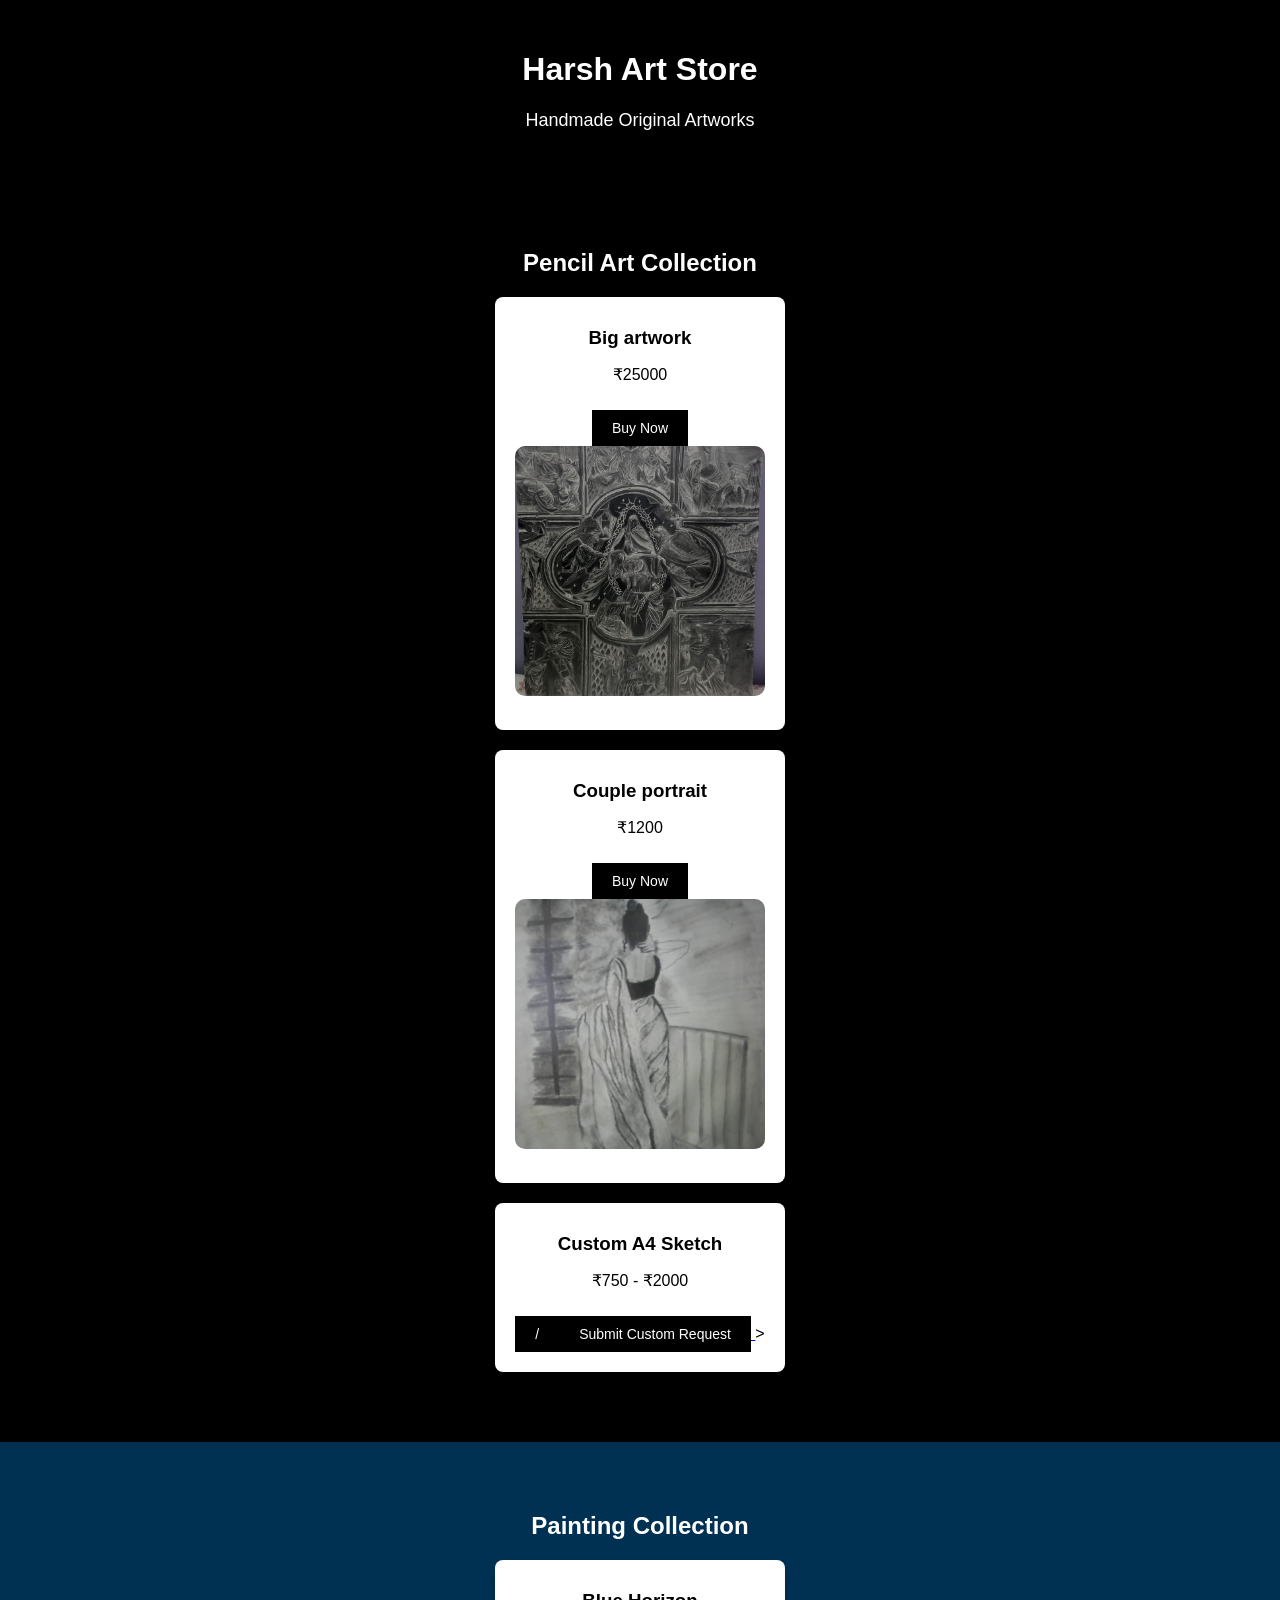
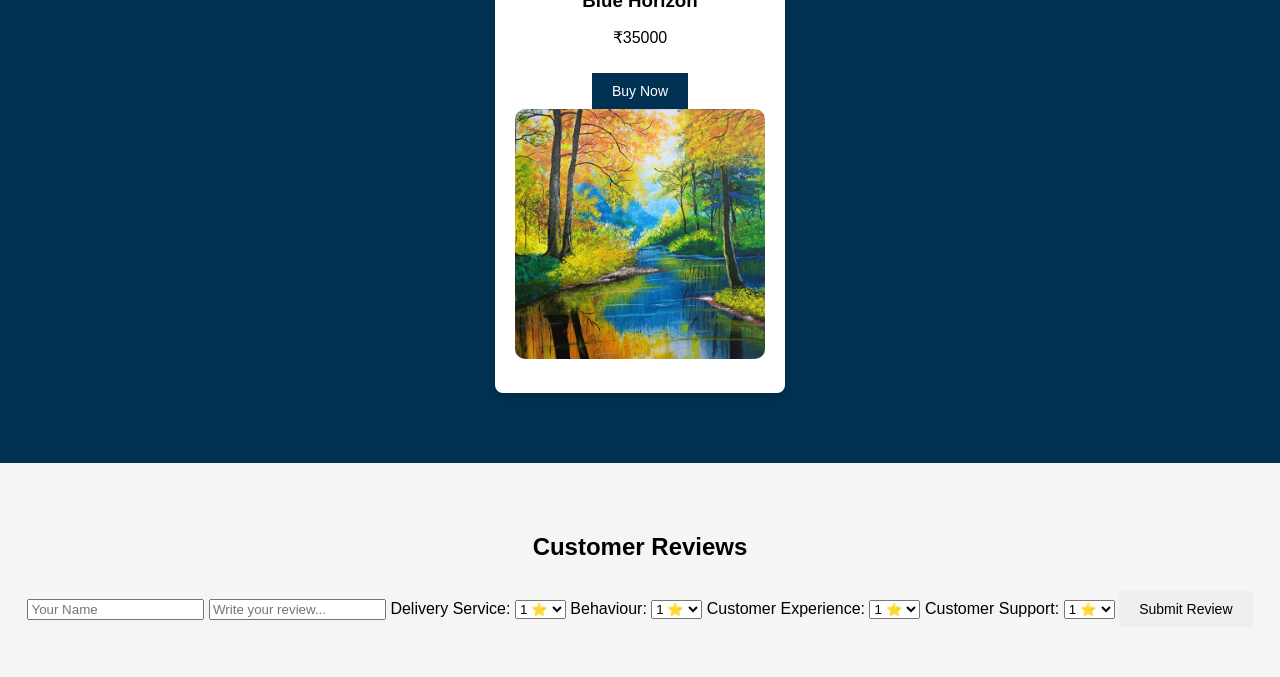
==== index.html @ 4af7d99a "Add files via upload" ====
<!DOCTYPE html>
<html>
<head>
    <title>Harsh Art Store</title>
    <meta name="viewport" content="width=device-width, initial-scale=1.0">
    <link rel="stylesheet" href="style.css">
    <script src="https://checkout.razorpay.com/v1/checkout.js"></script>
    <script src="script.js"></script>

    <!-- Address Form -->
<div id="addressForm" style="display:none;">
    <h2>Enter Your Address</h2>
    <input type="text" placeholder="Full Name" required>
    <input type="text" placeholder="Address" required>
    <input type="text" placeholder="City" required>
    <input type="text" placeholder="Pincode" required>
    <button>Proceed to Payment</button>
    <button onclick="closeForm()">Cancel</button>
</div>

</body>
</html>

</head>
<body>

<header>
    <h1>Harsh Art Store</h1>
    <p>Handmade Original Artworks</p>
</header>

<!-- Pencil Art Section -->

  <section class="pencil-section">
    <h2>Pencil Art Collection</h2>

    <div class="card">
        <h3>Big artwork</h3>
        <p>₹25000</p>
        <a href="https://rzp.io/rzp/C3A5A1hS" target="_blank">
    <button>Buy Now</button>
</a>
<img src="card1.jpg" alt="card">
    </div>

    <div class="card">
        <h3>Couple portrait</h3>
        <p>₹1200</p>
             <a href="https://rzp.io/rzp/S8KSquA" target="_blank">
    <button>Buy Now</button>
</a>
        <img src="card2.jpg" alt="card">
    </div>

    <div class="card">
        <h3>Custom A4 Sketch</h3>
        <p>₹750 - ₹2000</p>
        <button onclick="openForm(750)">/<a href="https://docs.google.com/forms/d/e/1FAIpQLSfMq9LK7_BzJwMTosSlowYgc3Hez8zUVLzx01kYt9OwrbuksA/viewform?usp=dialog" target="_blank">
    <button>Submit Custom Request</button>
</a>
>
    </div>

</section>


<!-- Painting Section -->
<section class="painting-section">
    <h2>Painting Collection</h2>

    <div class="card">
        <h3>Blue Horizon</h3>
        <p>₹35000</p>
              <a href="https://rzp.io/rzp/za3VyLQ" target="_blank">
    <button>Buy Now</button>
</a>
        <img src="card3.jpg" alt="card">
    </div>
</section>

<!-- Shipping Form Popup -->
<div id="form-popup" class="popup">
    <div class="popup-content">
        <h3>Enter Shipping Details</h3>
        <input type="text" id="name" placeholder="Full Name">
        <input type="text" id="address" placeholder="Address">
        <input type="text" id="phone" placeholder="Phone Number">
        <button onclick="payNow()">Proceed to Payment</button>
        <button onclick="closeForm()">Cancel</button>
    </div>
</div>

<!-- Review Section -->
<section class="review-section">
    <h2>Customer Reviews</h2>

<input type="text" id="review-name" placeholder="Your Name">
<input type="text" id="review-input" placeholder="Write your review...">

<label>Delivery Service:</label>
<select id="delivery-rating">
    <option value="1">1 ⭐</option>
    <option value="2">2 ⭐</option>
    <option value="3">3 ⭐</option>
    <option value="4">4 ⭐</option>
    <option value="5">5 ⭐</option>
</select>

<label>Behaviour:</label>
<select id="behaviour-rating">
    <option value="1">1 ⭐</option>
    <option value="2">2 ⭐</option>
    <option value="3">3 ⭐</option>
    <option value="4">4 ⭐</option>
    <option value="5">5 ⭐</option>
</select>

<label>Customer Experience:</label>
<select id="experience-rating">
    <option value="1">1 ⭐</option>
    <option value="2">2 ⭐</option>
    <option value="3">3 ⭐</option>
    <option value="4">4 ⭐</option>
    <option value="5">5 ⭐</option>
</select>

<label>Customer Support:</label>
<select id="support-rating">
    <option value="1">1 ⭐</option>
    <option value="2">2 ⭐</option>
    <option value="3">3 ⭐</option>
    <option value="4">4 ⭐</option>
    <option value="5">5 ⭐</option>
</select>

<button onclick="addReview()">Submit Review</button>
<div id="reviewList"></div>
</section>

</body>
</html>
---- style.css ----
body {
    margin: 0;
    font-family: Arial, sans-serif;
    text-align: center;
}

/* Header */
header {
    background: black;
    color: white;
    padding: 30px 20px;
}

header p {
    margin-top: 5px;
    font-size: 18px;
}

/* Pencil Section - Black & White */
.pencil-section {
    background: #000;
    color: #fff;
    padding: 50px 20px;
}

/* Painting Section - Prussian Blue */
.painting-section {
    background: #003153;
    color: white;
    padding: 50px 20px;
}

/* Cards */
.card {
    background: white;
    color: black;
    padding: 20px;
    margin: 20px auto;
    width: 250px;
    border-radius: 8px;
    box-shadow: 0px 4px 10px rgba(0,0,0,0.2);
}

.card h3 {
    margin: 10px 0;
}

button {
    padding: 10px 20px;
    border: none;
    cursor: pointer;
    margin-top: 10px;
    font-size: 14px;
}

.pencil-section button {
    background: black;
    color: white;
}

.painting-section button {
    background: #003153;
    color: white;
}

button:hover {
    opacity: 0.8;
}

/* Popup Form */
.popup {
    display: none;
    position: fixed;
    top: 0;
    left: 0;
    width: 100%;
    height: 100%;
    background: rgba(0,0,0,0.6);
}

.popup-content {
    background: white;
    padding: 20px;
    width: 300px;
    margin: 100px auto;
    border-radius: 8px;
}

.popup-content input {
    width: 90%;
    padding: 8px;
    margin: 8px 0;
}

/* Review Section */
.review-section {
    padding: 50px 20px;
    background: #f5f5f5;
}

#reviews {
    margin-top: 20px;
}

.review {
    background: white;
    padding: 10px;
    margin: 10px auto;
    width: 300px;
    border-radius: 5px;
}
.card img {
    width: 100%;
    height: 250px;
    object-fit: cover;
    border-radius: 10px;
    margin-bottom: 10px;
}
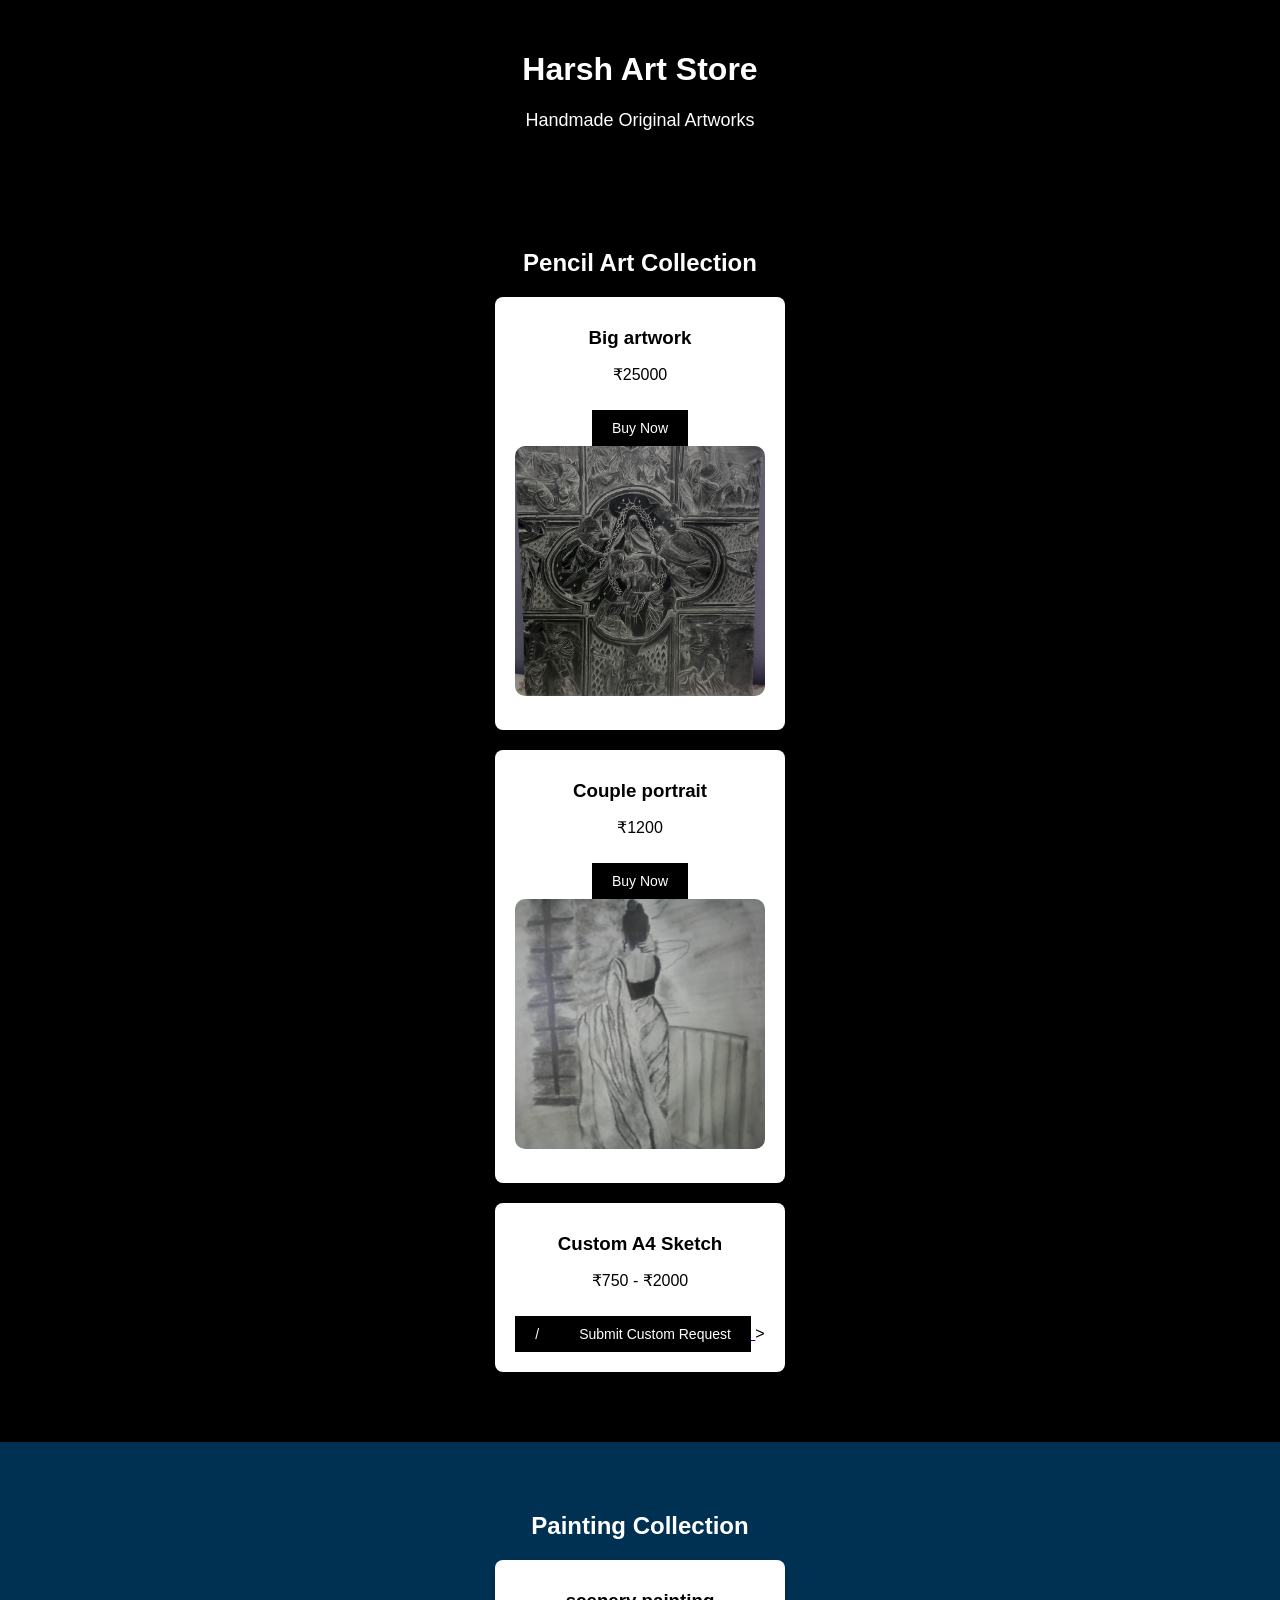
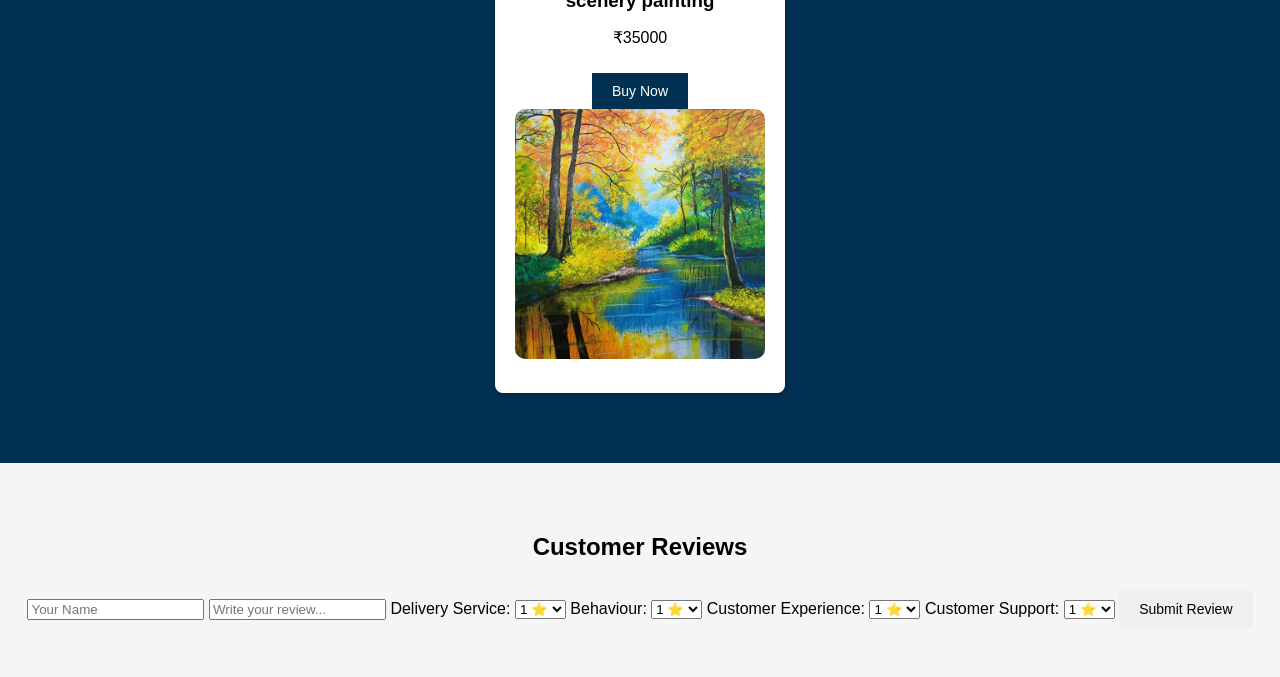
==== commit d0432b1d: "Add files via upload" ====
--- a/index.html
+++ b/index.html
@@ -37,18 +37,20 @@
     <div class="card">
         <h3>Big artwork</h3>
         <p>₹25000</p>
-        <a href="https://rzp.io/rzp/C3A5A1hS" target="_blank">
-    <button>Buy Now</button>
-</a>
+  <button onclick="openShippingForm('https://rzp.io/rzp/C3A5A1hS')">
+    Buy Now
+</button>
+
 <img src="card1.jpg" alt="card">
     </div>
 
     <div class="card">
         <h3>Couple portrait</h3>
         <p>₹1200</p>
-             <a href="https://rzp.io/rzp/S8KSquA" target="_blank">
-    <button>Buy Now</button>
-</a>
+<button onclick="openShippingForm('https://rzp.io/rzp/S8KSquA')">
+    Buy Now
+</button>
+
         <img src="card2.jpg" alt="card">
     </div>
 
@@ -69,11 +71,12 @@
     <h2>Painting Collection</h2>
 
     <div class="card">
-        <h3>Blue Horizon</h3>
+        <h3>scenery painting</h3>
         <p>₹35000</p>
-              <a href="https://rzp.io/rzp/za3VyLQ" target="_blank">
-    <button>Buy Now</button>
-</a>
+ <button onclick="openShippingForm('https://rzp.io/rzp/za3VyLQ')">
+    Buy Now
+</button>
+
         <img src="card3.jpg" alt="card">
     </div>
 </section>
@@ -136,6 +139,22 @@
 <button onclick="addReview()">Submit Review</button>
 <div id="reviewList"></div>
 </section>
+<div id="shippingForm" style="display:none;" class="form-box">
+
+    <h2>Shipping Details</h2>
+
+    <input type="text" id="custName" placeholder="Full Name" required>
+    <input type="text" id="custAddress" placeholder="Address" required>
+    <input type="text" id="custCity" placeholder="City" required>
+    <input type="text" id="custPincode" placeholder="Pincode" required>
+    <input type="text" id="custPhone" placeholder="Phone Number" required>
+
+    <br><br>
+
+    <button onclick="proceedToPayment()">Proceed to Payment</button>
+    <button onclick="closeShippingForm()">Cancel</button>
+
+</div>
 
 </body>
 </html>
--- a/style.css
+++ b/style.css
@@ -116,3 +116,23 @@
     border-radius: 10px;
     margin-bottom: 10px;
 }
+.form-box {
+    position: fixed;
+    top: 50%;
+    left: 50%;
+    transform: translate(-50%, -50%);
+    background: #111;
+    padding: 25px;
+    border-radius: 15px;
+    color: white;
+    width: 300px;
+    z-index: 1000;
+}
+
+.form-box input {
+    width: 100%;
+    padding: 8px;
+    margin: 6px 0;
+    border-radius: 6px;
+    border: none;
+}
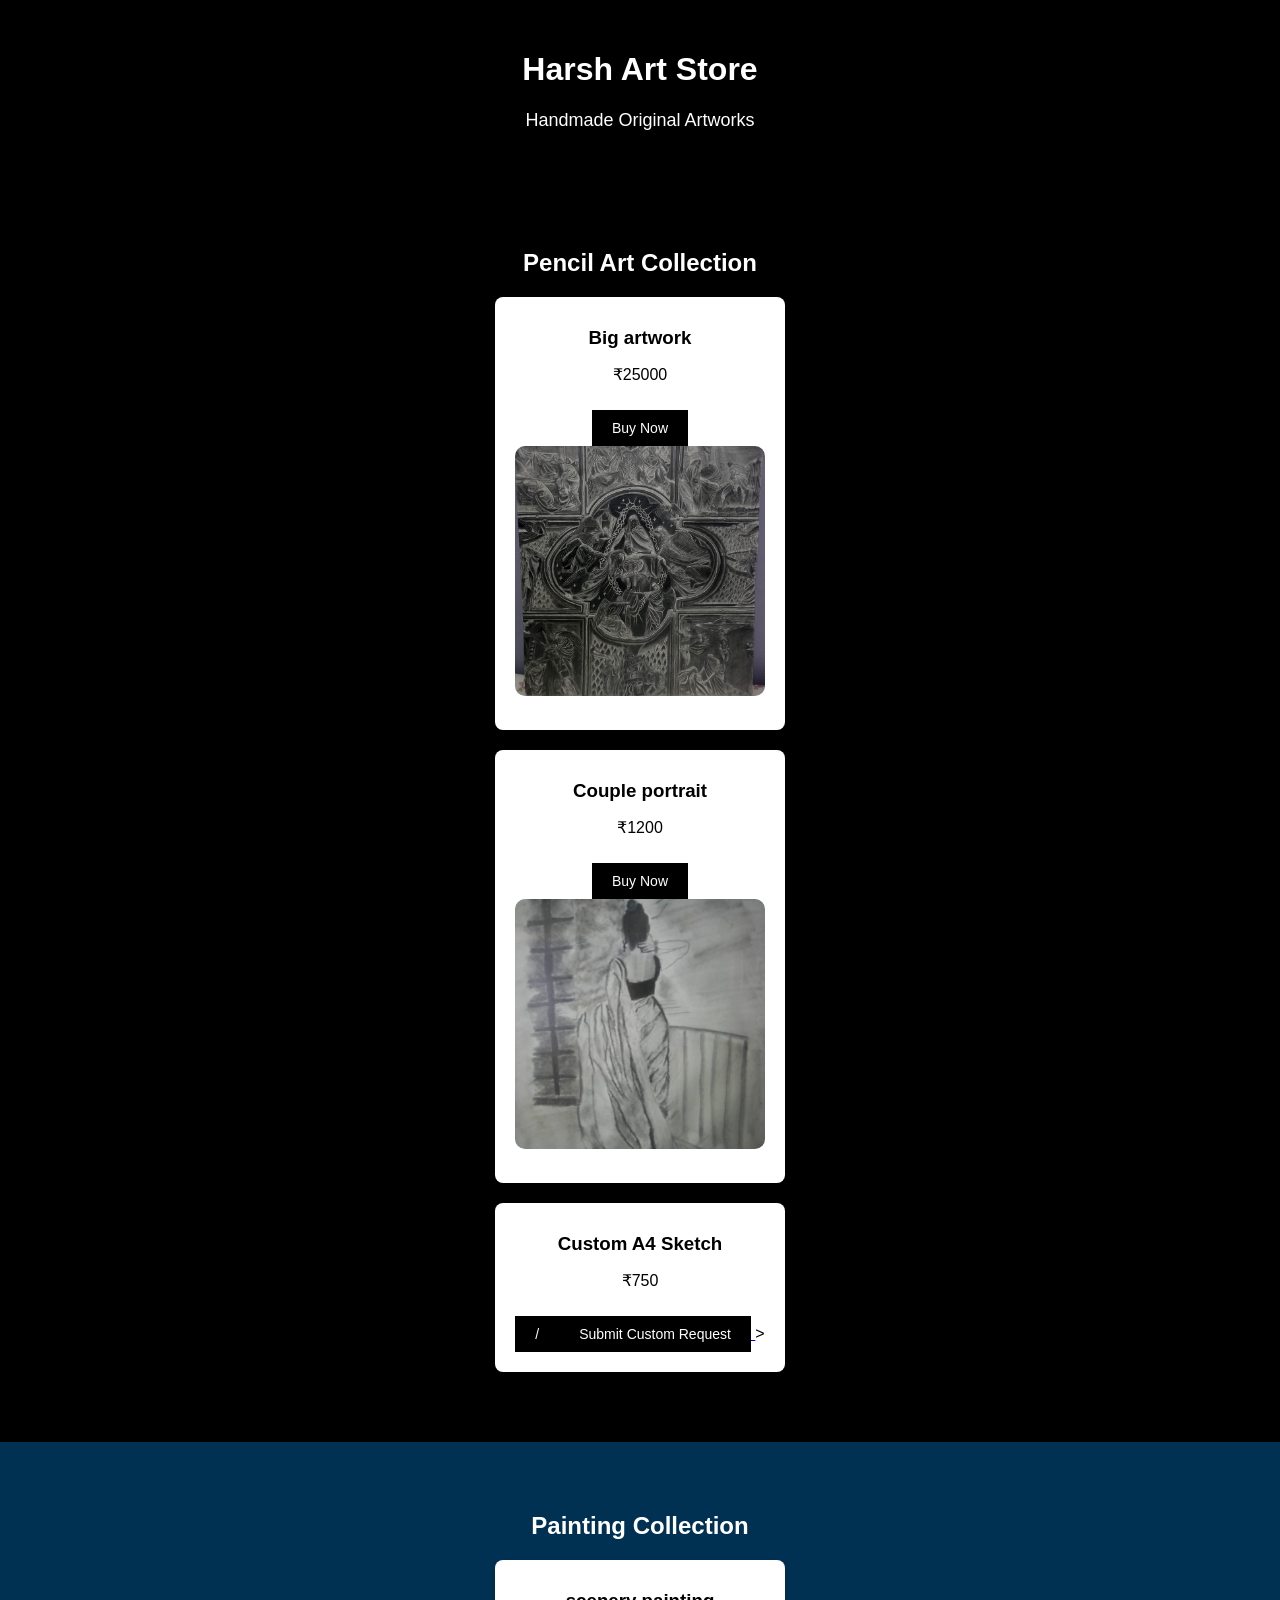
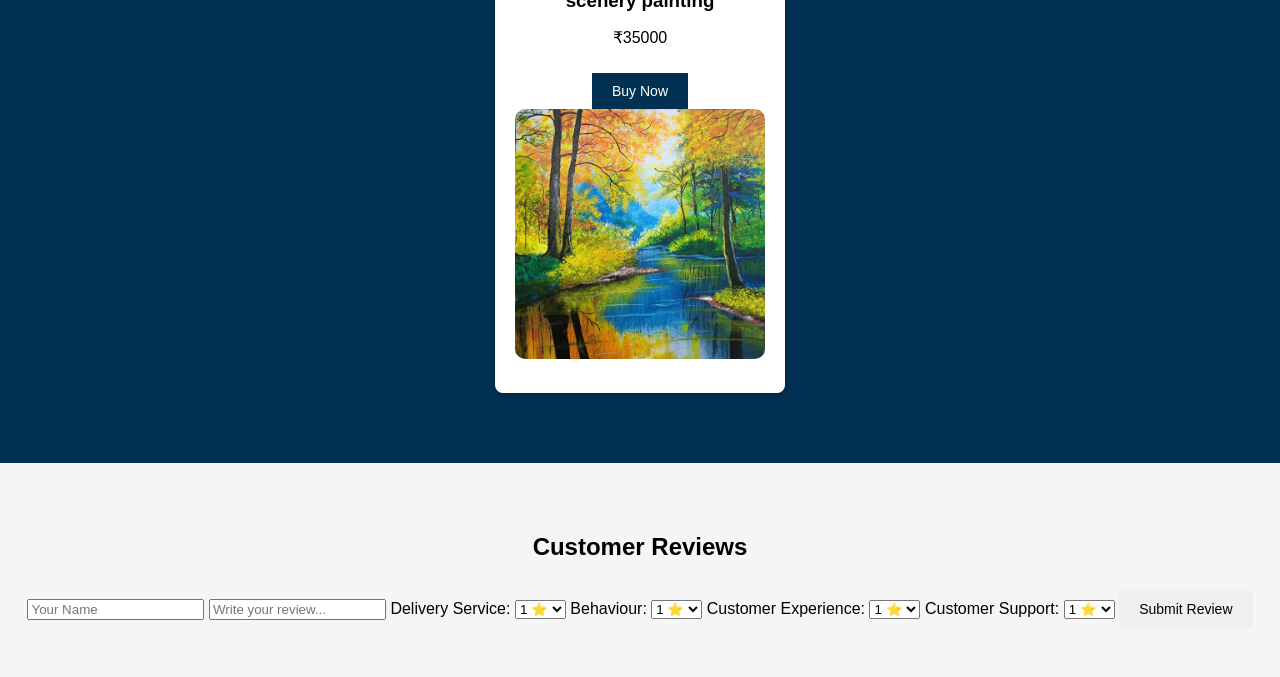
==== commit 614cc6a6: "Add files via upload" ====
--- a/index.html
+++ b/index.html
@@ -37,26 +37,24 @@
     <div class="card">
         <h3>Big artwork</h3>
         <p>₹25000</p>
-  <button onclick="openShippingForm('https://rzp.io/rzp/C3A5A1hS')">
-    Buy Now
-</button>
-
+ <a href="https://docs.google.com/forms/d/e/1FAIpQLScox8z5uYgypv_FAYaEI9I4jRvqWuYi_zEfEEd1xoHQeNO0hw/viewform?usp=sharing&ouid=108046597371980455647" target="_blank">
+    <button>Buy Now</button>
+</a>
 <img src="card1.jpg" alt="card">
     </div>
 
     <div class="card">
         <h3>Couple portrait</h3>
         <p>₹1200</p>
-<button onclick="openShippingForm('https://rzp.io/rzp/S8KSquA')">
-    Buy Now
-</button>
-
+ <a href="https://docs.google.com/forms/d/e/1FAIpQLScox8z5uYgypv_FAYaEI9I4jRvqWuYi_zEfEEd1xoHQeNO0hw/viewform?usp=sharing&ouid=108046597371980455647" target="_blank">
+    <button>Buy Now</button>
+</a>
         <img src="card2.jpg" alt="card">
     </div>
 
     <div class="card">
         <h3>Custom A4 Sketch</h3>
-        <p>₹750 - ₹2000</p>
+        <p>₹750</p>
         <button onclick="openForm(750)">/<a href="https://docs.google.com/forms/d/e/1FAIpQLSfMq9LK7_BzJwMTosSlowYgc3Hez8zUVLzx01kYt9OwrbuksA/viewform?usp=dialog" target="_blank">
     <button>Submit Custom Request</button>
 </a>
@@ -73,9 +71,9 @@
     <div class="card">
         <h3>scenery painting</h3>
         <p>₹35000</p>
- <button onclick="openShippingForm('https://rzp.io/rzp/za3VyLQ')">
-    Buy Now
-</button>
+  <a href="https://docs.google.com/forms/d/e/1FAIpQLScox8z5uYgypv_FAYaEI9I4jRvqWuYi_zEfEEd1xoHQeNO0hw/viewform?usp=sharing&ouid=108046597371980455647" target="_blank">
+    <button>Buy Now</button>
+</a>
 
         <img src="card3.jpg" alt="card">
     </div>
@@ -151,7 +149,7 @@
 
     <br><br>
 
-    <button onclick="proceedToPayment()">Proceed to Payment</button>
+    <button onclick="submitShippingAndPay()">Proceed to Payment</button>
     <button onclick="closeShippingForm()">Cancel</button>
 
 </div>
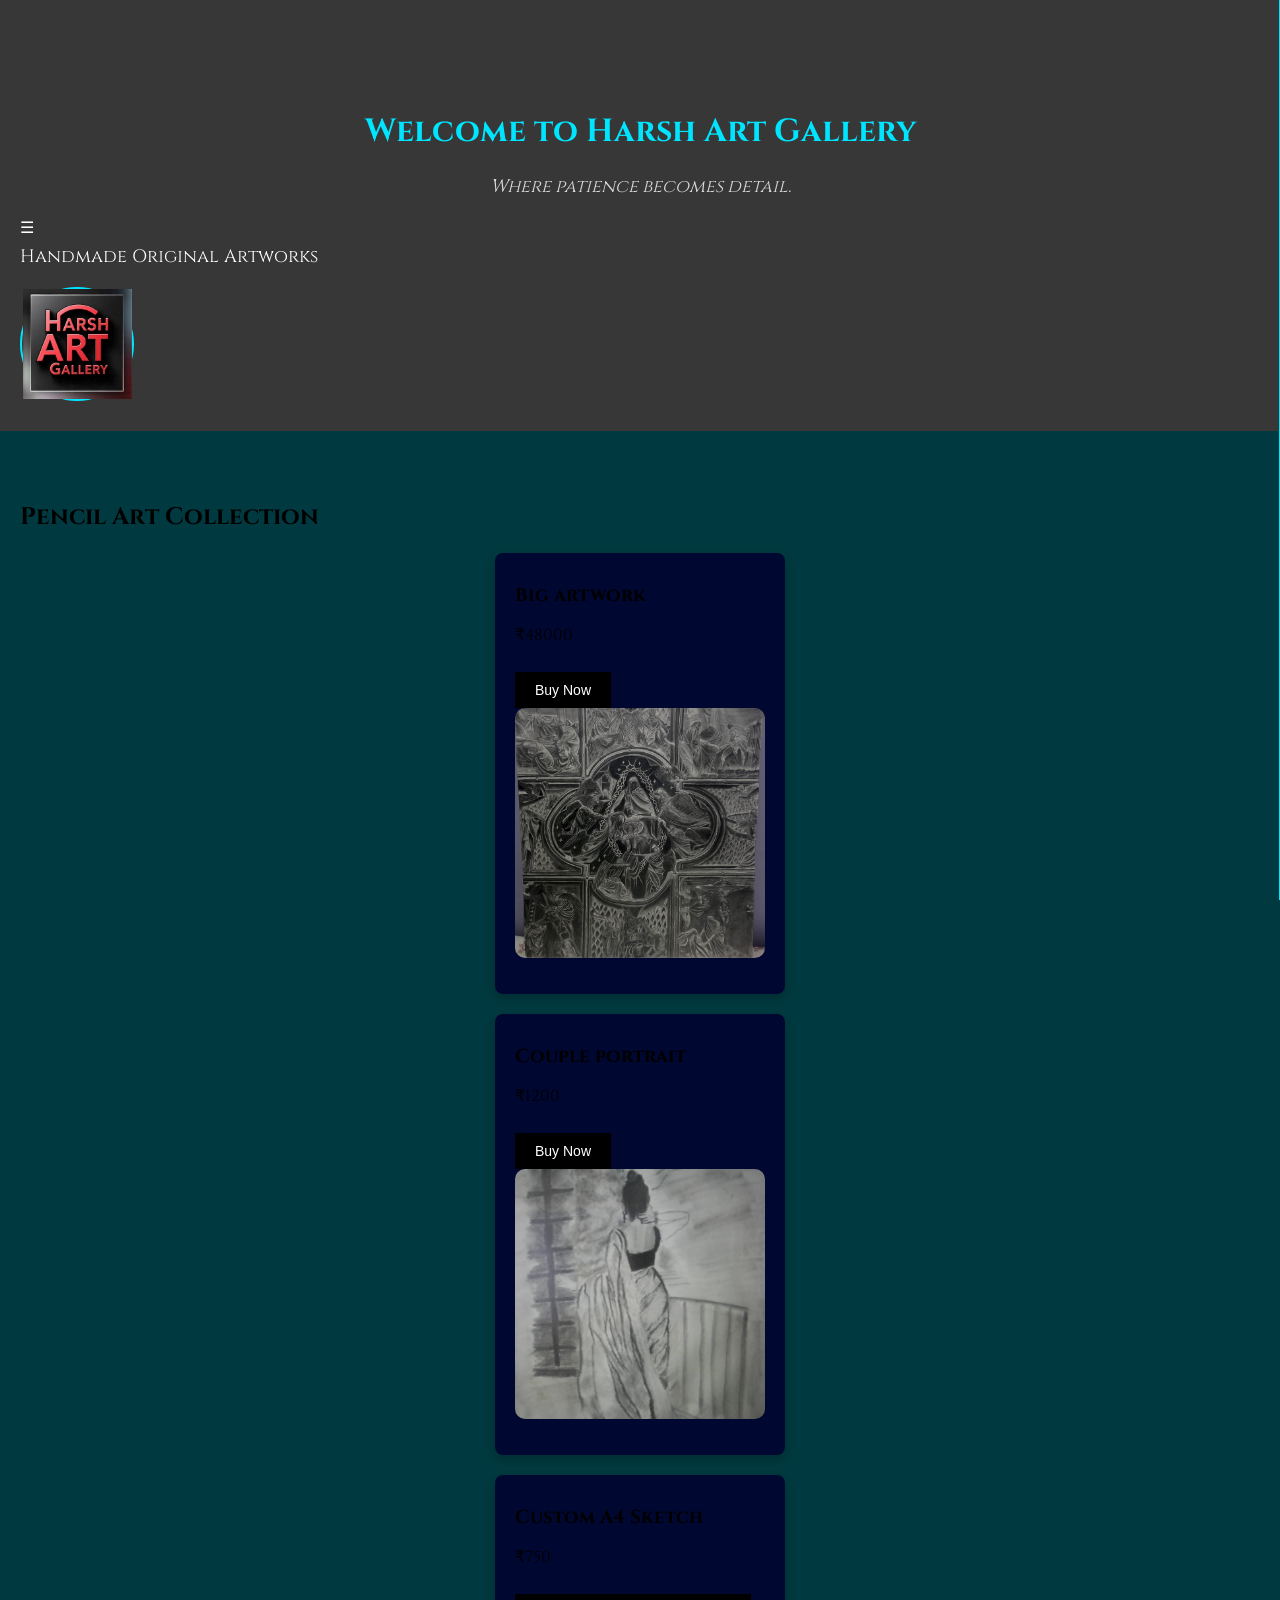
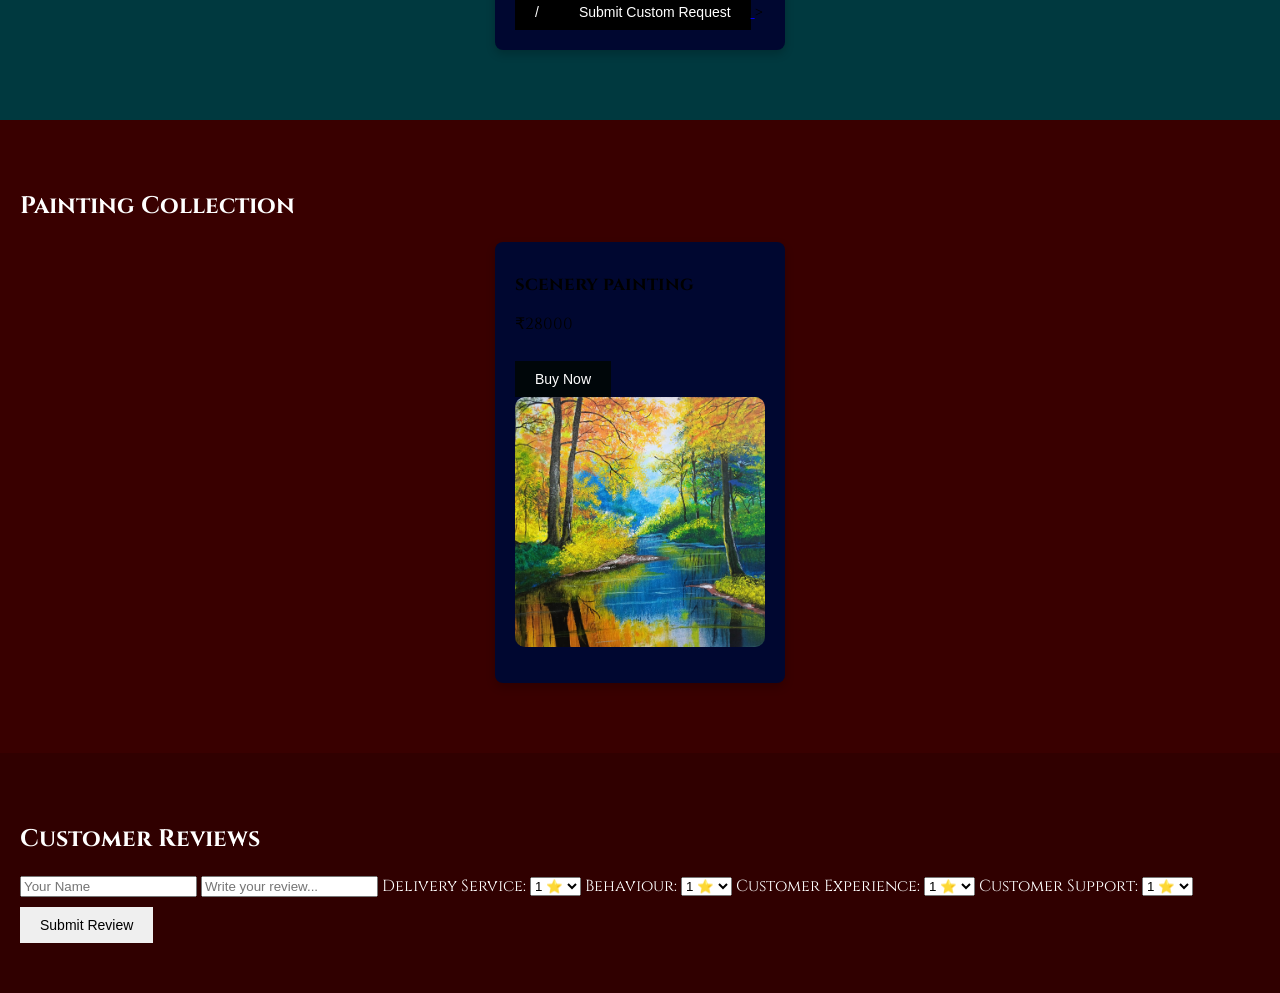
==== commit 4235377a: "Add files via upload" ====
--- a/index.html
+++ b/index.html
@@ -1,11 +1,13 @@
 <!DOCTYPE html>
 <html>
 <head>
-    <title>Harsh Art Store</title>
+    <title>Harsh Art Gallery</title>
     <meta name="viewport" content="width=device-width, initial-scale=1.0">
     <link rel="stylesheet" href="style.css">
     <script src="https://checkout.razorpay.com/v1/checkout.js"></script>
     <script src="script.js"></script>
+    <link href="https://fonts.googleapis.com/css2?family=Cinzel:wght@400;600&display=swap" rel="stylesheet">
+
 
     <!-- Address Form -->
 <div id="addressForm" style="display:none;">
@@ -20,13 +22,31 @@
 
 </body>
 </html>
+<img src="floral.png" class="floral">
 
 </head>
 <body>
 
 <header>
-    <h1>Harsh Art Store</h1>
+    <h1>Welcome to Harsh Art Gallery</h1>
+<p class="tagline">Where patience becomes detail.</p>
+
+    <div class="menu" onclick="toggleMenu()">☰</div>
+
+<div id="sidebar" class="sidebar">
+   <a href="index.html">Home</a>
+   <a href="pencil.html">Pencil Art</a>
+   <a href="canvas.html">Canvas Painting</a>
+   <a href="paper.html">Paper Painting</a>
+   <a href="custom.html">Request Custom</a>
+</div>
     <p>Handmade Original Artworks</p>
+    <div class="logo-circle">
+   <img src="logo.jpg" alt="Logo">
+  
+</div>
+</div>
+
 </header>
 
 <!-- Pencil Art Section -->
@@ -36,7 +56,7 @@
 
     <div class="card">
         <h3>Big artwork</h3>
-        <p>₹25000</p>
+        <p>₹48000</p>
  <a href="https://docs.google.com/forms/d/e/1FAIpQLScox8z5uYgypv_FAYaEI9I4jRvqWuYi_zEfEEd1xoHQeNO0hw/viewform?usp=sharing&ouid=108046597371980455647" target="_blank">
     <button>Buy Now</button>
 </a>
@@ -70,8 +90,8 @@
 
     <div class="card">
         <h3>scenery painting</h3>
-        <p>₹35000</p>
-  <a href="https://docs.google.com/forms/d/e/1FAIpQLScox8z5uYgypv_FAYaEI9I4jRvqWuYi_zEfEEd1xoHQeNO0hw/viewform?usp=sharing&ouid=108046597371980455647" target="_blank">
+        <p>₹28000</p>
+  <a href="https://docs.google.com/forms/d/e/1FAIpQLSf57uXL9NznnMRHBB3M6rXL4WxbMxK_3jfCrBpHko4zx6lM0g/viewform?usp=sharing&ouid=108046597371980455647" target="_blank">
     <button>Buy Now</button>
 </a>
 
@@ -151,8 +171,21 @@
 
     <button onclick="submitShippingAndPay()">Proceed to Payment</button>
     <button onclick="closeShippingForm()">Cancel</button>
+    <script>
+function toggleMenu() {
+    let sidebar = document.getElementById("sidebar");
+    sidebar.style.right = sidebar.style.right === "0px" ? "-250px" : "0px";
+}
+</script>
+<footer>
+   <p>Email: <harshdeep class="pencil artist"></harshdeep>@email.com</p>
+   <p>Phone: +91-9953052950/p>
+   <button class="review-btn">Give Review</button>
+</footer>
+
 
 </div>
 
+
 </body>
 </html>
--- a/style.css
+++ b/style.css
@@ -1,12 +1,22 @@
 body {
     margin: 0;
     font-family: Arial, sans-serif;
-    text-align: center;
+    text-align: towards left;
+    .floral {
+    position: fixed;
+    bottom: 0;
+    left: 0;
+    width: 250px;
+    opacity: 0.08;   /* keep it very subtle */
+    pointer-events: none; /* prevents blocking clicks */
+    z-index: -1;     /* pushes it behind content */
+}
+
 }
 
 /* Header */
 header {
-    background: black;
+    background: rgb(55, 55, 55);
     color: white;
     padding: 30px 20px;
 }
@@ -18,21 +28,21 @@
 
 /* Pencil Section - Black & White */
 .pencil-section {
-    background: #000;
-    color: #fff;
+    background: #00393f;
+    color: #000000;
     padding: 50px 20px;
 }
 
 /* Painting Section - Prussian Blue */
 .painting-section {
-    background: #003153;
+    background: #390000;
     color: white;
     padding: 50px 20px;
 }
 
 /* Cards */
 .card {
-    background: white;
+    background: rgb(0, 7, 48);
     color: black;
     padding: 20px;
     margin: 20px auto;
@@ -59,7 +69,7 @@
 }
 
 .painting-section button {
-    background: #003153;
+    background: #000609;
     color: white;
 }
 
@@ -95,7 +105,7 @@
 /* Review Section */
 .review-section {
     padding: 50px 20px;
-    background: #f5f5f5;
+    background: #300000;
 }
 
 #reviews {
@@ -136,3 +146,70 @@
     border-radius: 6px;
     border: none;
 }
+body {
+    margin: 0;
+    background-color: #000;
+    color: #ffffff;
+    font-family: 'Cinzel', serif;
+}
+
+.logo-circle {
+    width: 110px;
+    height: 110px;
+    border: 2px solid #00e5ff;
+    border-radius: 50%;
+    display: flex;
+    align-items: towarsd right;
+    justify-content: center;
+}
+.sidebar {
+    position: fixed;
+    right: -250px;
+    top: 0;
+    width: 250px;
+    height: 100%;
+    background: #111;
+    transition: 0.4s;
+    border-left: 1px solid #00e5ff;
+}
+
+.sidebar a {
+    display: block;
+    padding: 15px 25px;
+    color: #00e5ff;
+    text-decoration: none;
+}
+
+.sidebar a:hover {
+    background: #00e5ff;
+    color: #000;
+}
+h1 {
+    color: #00e5ff;
+    text-align: center;
+    margin-top: 80px;
+}
+
+.tagline {
+    text-align: center;
+    font-style: italic;
+    opacity: 0.8;
+}
+footer {
+    border-top: 1px solid #00e5ff;
+    padding: 40px;
+    text-align: center;
+}
+
+.review-btn {
+    background: transparent;
+    border: 1px solid #00e5ff;
+    color: #00e5ff;
+    padding: 10px 20px;
+    cursor: pointer;
+}
+
+.review-btn:hover {
+    background: #00e5ff;
+    color: #000;
+}
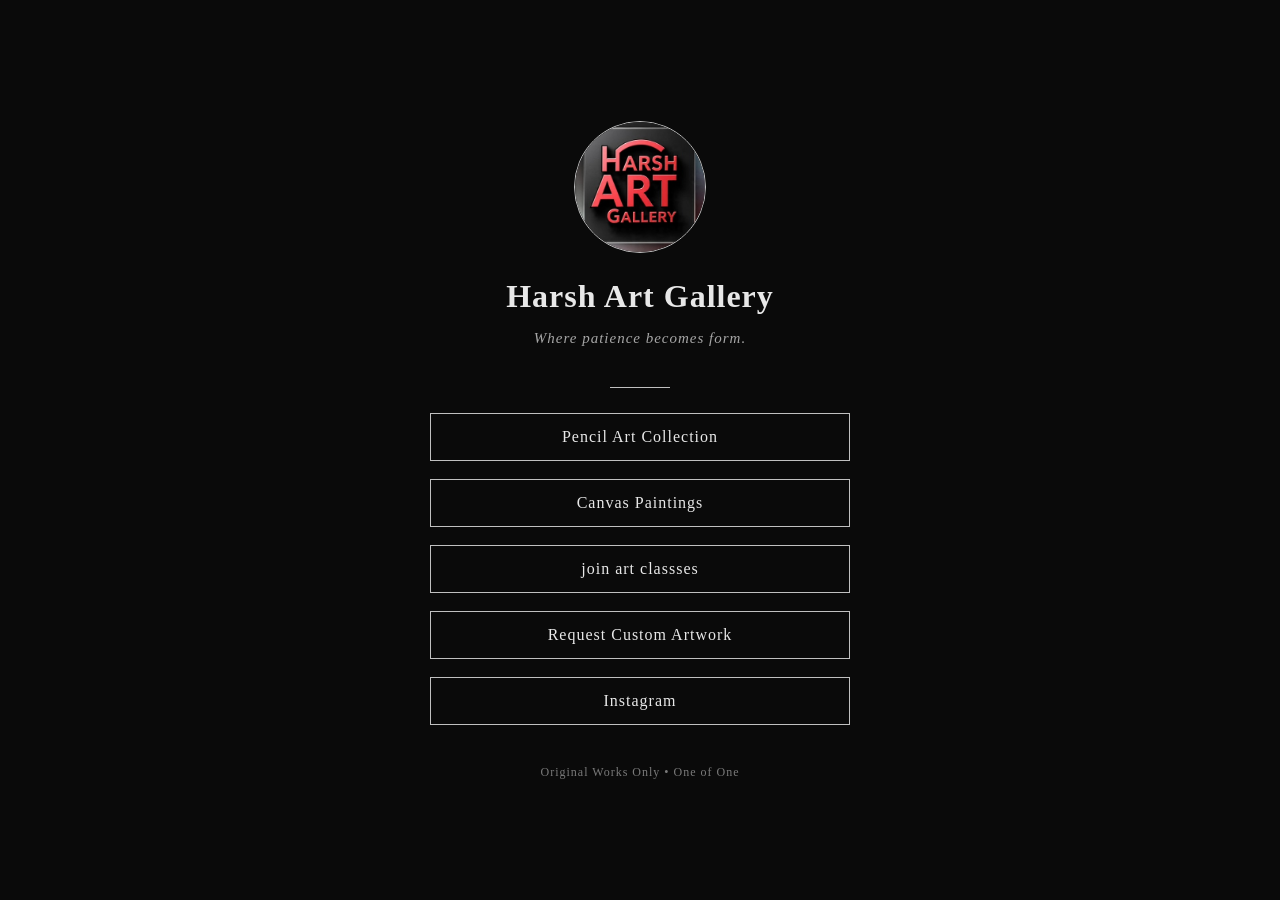
==== commit f668cc3b: "Add files via upload" ====
--- a/index.html
+++ b/index.html
@@ -1,191 +1,143 @@
 <!DOCTYPE html>
 <html>
 <head>
-    <title>Harsh Art Gallery</title>
-    <meta name="viewport" content="width=device-width, initial-scale=1.0">
-    <link rel="stylesheet" href="style.css">
-    <script src="https://checkout.razorpay.com/v1/checkout.js"></script>
-    <script src="script.js"></script>
-    <link href="https://fonts.googleapis.com/css2?family=Cinzel:wght@400;600&display=swap" rel="stylesheet">
+<meta charset="UTF-8">
+<meta name="viewport" content="width=device-width, initial-scale=1.0">
+<title>Harsh Art Gallery</title>
+
+<link href="https://fonts.googleapis.com/css2?family=Playfair+Display:wght@400;600&display=swap" rel="stylesheet">
 
 
-    <!-- Address Form -->
-<div id="addressForm" style="display:none;">
-    <h2>Enter Your Address</h2>
-    <input type="text" placeholder="Full Name" required>
-    <input type="text" placeholder="Address" required>
-    <input type="text" placeholder="City" required>
-    <input type="text" placeholder="Pincode" required>
-    <button>Proceed to Payment</button>
-    <button onclick="closeForm()">Cancel</button>
+
+<style>
+
+body {
+    margin: 0;
+    background-color: #0a0a0a;
+    font-family: 'Cormorant Garamond', serif;
+    color: #e8e8e8;
+    display: flex;
+    justify-content: center;
+    align-items: center;
+    min-height: 100vh;
+    text-align: center;
+    letter-spacing: 1px;
+}
+
+.container {
+    width: 90%;
+    max-width: 420px;
+}
+
+.logo {
+    width: 130px;
+    height: 130px;
+    border-radius: 50%;
+    border: 1px solid #c0c0c0;
+    margin: 0 auto 25px;
+    overflow: hidden;
+}
+
+.logo img {
+    width: 100%;
+    height: 100%;
+    object-fit: cover;
+}
+
+h1 {
+    font-size: 32px;
+    margin: 10px 0;
+    font-weight: 600;
+}
+
+.tagline {
+    font-size: 15px;
+    opacity: 0.7;
+    margin-bottom: 40px;
+    font-style: italic;
+}
+
+.divider {
+    width: 60px;
+    height: 1px;
+    background-color: #c0c0c0;
+    margin: 25px auto;
+}
+
+.link-btn {
+    display: block;
+    margin: 18px 0;
+    padding: 14px;
+    border: 1px solid #c0c0c0;
+    text-decoration: none;
+    color: #e8e8e8;
+    transition: 0.4s ease;
+}
+
+.link-btn:hover {
+    background-color: #c0c0c0;
+    color: #0a0a0a;
+    letter-spacing: 2px;
+}
+
+.footer-note {
+    margin-top: 40px;
+    font-size: 12px;
+    opacity: 0.5;
+}
+
+</style>
+</head>
+
+<body>
+
+<div class="container">
+
+<div class="logo">
+    <img src="logo.jpg" alt="Harsh Art Logo">
 </div>
+
+<h1>Harsh Art Gallery</h1>
+<p class="tagline">Where patience becomes form.</p>
+
+<div class="divider"></div>
+
+<a href="http://127.0.0.1:5500/pencil.html" class="link-btn">Pencil Art Collection</a>
+<a href="http://127.0.0.1:5500/canvas.html" class="link-btn">Canvas Paintings</a>
+<a href="https://docs.google.com/forms/d/e/1FAIpQLSd6IqSjWb8KroQSoZvECRK2UwisfipoLQyG-yZJDdLFKaeZ6w/viewform?usp=pp_url&entry.2017152660=in+evening+7+to+9+pm+(Indian+timeline,+can+also+vary+accordingly+to+the+difference+in+timelines+during+online+class)&entry.615282475=%E2%82%B9150+or+$1.65(usd)+students+can+convert+it+into+their+currency)" class="link-btn">join art classses</a>
+<a href="https://docs.google.com/forms/d/e/1FAIpQLSfMq9LK7_BzJwMTosSlowYgc3Hez8zUVLzx01kYt9OwrbuksA/viewform?usp=header" class="link-btn">Request Custom Artwork</a>
+<a href="https://www.instagram.com/harshdeep_pencil_artist?utm_source=ig_web_button_share_sheet&igsh=ZDNlZDc0MzIxNw==" class="link-btn">Instagram</a>
+
+
+<div class="footer-note">
+Original Works Only • One of One
+</div>
+
+</div>
+    </div>  <!-- your gallery closing div if any -->
+
+<script>
+document.addEventListener("DOMContentLoaded", function () {
+    document.body.classList.add("fade-in");
+});
+
+document.querySelectorAll("a").forEach(link => {
+    link.addEventListener("click", function (e) {
+        const target = this.getAttribute("href");
+
+        if (target && !target.startsWith("#") && !this.hasAttribute("target")) {
+            e.preventDefault();
+            document.body.style.opacity = "0";
+            setTimeout(() => {
+                window.location.href = target;
+            }, 400);
+        }
+    });
+});
+</script>
 
 </body>
 </html>
-<img src="floral.png" class="floral">
-
-</head>
-<body>
-
-<header>
-    <h1>Welcome to Harsh Art Gallery</h1>
-<p class="tagline">Where patience becomes detail.</p>
-
-    <div class="menu" onclick="toggleMenu()">☰</div>
-
-<div id="sidebar" class="sidebar">
-   <a href="index.html">Home</a>
-   <a href="pencil.html">Pencil Art</a>
-   <a href="canvas.html">Canvas Painting</a>
-   <a href="paper.html">Paper Painting</a>
-   <a href="custom.html">Request Custom</a>
-</div>
-    <p>Handmade Original Artworks</p>
-    <div class="logo-circle">
-   <img src="logo.jpg" alt="Logo">
-  
-</div>
-</div>
-
-</header>
-
-<!-- Pencil Art Section -->
-
-  <section class="pencil-section">
-    <h2>Pencil Art Collection</h2>
-
-    <div class="card">
-        <h3>Big artwork</h3>
-        <p>₹48000</p>
- <a href="https://docs.google.com/forms/d/e/1FAIpQLScox8z5uYgypv_FAYaEI9I4jRvqWuYi_zEfEEd1xoHQeNO0hw/viewform?usp=sharing&ouid=108046597371980455647" target="_blank">
-    <button>Buy Now</button>
-</a>
-<img src="card1.jpg" alt="card">
-    </div>
-
-    <div class="card">
-        <h3>Couple portrait</h3>
-        <p>₹1200</p>
- <a href="https://docs.google.com/forms/d/e/1FAIpQLScox8z5uYgypv_FAYaEI9I4jRvqWuYi_zEfEEd1xoHQeNO0hw/viewform?usp=sharing&ouid=108046597371980455647" target="_blank">
-    <button>Buy Now</button>
-</a>
-        <img src="card2.jpg" alt="card">
-    </div>
-
-    <div class="card">
-        <h3>Custom A4 Sketch</h3>
-        <p>₹750</p>
-        <button onclick="openForm(750)">/<a href="https://docs.google.com/forms/d/e/1FAIpQLSfMq9LK7_BzJwMTosSlowYgc3Hez8zUVLzx01kYt9OwrbuksA/viewform?usp=dialog" target="_blank">
-    <button>Submit Custom Request</button>
-</a>
->
-    </div>
-
-</section>
-
-
-<!-- Painting Section -->
-<section class="painting-section">
-    <h2>Painting Collection</h2>
-
-    <div class="card">
-        <h3>scenery painting</h3>
-        <p>₹28000</p>
-  <a href="https://docs.google.com/forms/d/e/1FAIpQLSf57uXL9NznnMRHBB3M6rXL4WxbMxK_3jfCrBpHko4zx6lM0g/viewform?usp=sharing&ouid=108046597371980455647" target="_blank">
-    <button>Buy Now</button>
-</a>
-
-        <img src="card3.jpg" alt="card">
-    </div>
-</section>
-
-<!-- Shipping Form Popup -->
-<div id="form-popup" class="popup">
-    <div class="popup-content">
-        <h3>Enter Shipping Details</h3>
-        <input type="text" id="name" placeholder="Full Name">
-        <input type="text" id="address" placeholder="Address">
-        <input type="text" id="phone" placeholder="Phone Number">
-        <button onclick="payNow()">Proceed to Payment</button>
-        <button onclick="closeForm()">Cancel</button>
-    </div>
-</div>
-
-<!-- Review Section -->
-<section class="review-section">
-    <h2>Customer Reviews</h2>
-
-<input type="text" id="review-name" placeholder="Your Name">
-<input type="text" id="review-input" placeholder="Write your review...">
-
-<label>Delivery Service:</label>
-<select id="delivery-rating">
-    <option value="1">1 ⭐</option>
-    <option value="2">2 ⭐</option>
-    <option value="3">3 ⭐</option>
-    <option value="4">4 ⭐</option>
-    <option value="5">5 ⭐</option>
-</select>
-
-<label>Behaviour:</label>
-<select id="behaviour-rating">
-    <option value="1">1 ⭐</option>
-    <option value="2">2 ⭐</option>
-    <option value="3">3 ⭐</option>
-    <option value="4">4 ⭐</option>
-    <option value="5">5 ⭐</option>
-</select>
-
-<label>Customer Experience:</label>
-<select id="experience-rating">
-    <option value="1">1 ⭐</option>
-    <option value="2">2 ⭐</option>
-    <option value="3">3 ⭐</option>
-    <option value="4">4 ⭐</option>
-    <option value="5">5 ⭐</option>
-</select>
-
-<label>Customer Support:</label>
-<select id="support-rating">
-    <option value="1">1 ⭐</option>
-    <option value="2">2 ⭐</option>
-    <option value="3">3 ⭐</option>
-    <option value="4">4 ⭐</option>
-    <option value="5">5 ⭐</option>
-</select>
-
-<button onclick="addReview()">Submit Review</button>
-<div id="reviewList"></div>
-</section>
-<div id="shippingForm" style="display:none;" class="form-box">
-
-    <h2>Shipping Details</h2>
-
-    <input type="text" id="custName" placeholder="Full Name" required>
-    <input type="text" id="custAddress" placeholder="Address" required>
-    <input type="text" id="custCity" placeholder="City" required>
-    <input type="text" id="custPincode" placeholder="Pincode" required>
-    <input type="text" id="custPhone" placeholder="Phone Number" required>
-
-    <br><br>
-
-    <button onclick="submitShippingAndPay()">Proceed to Payment</button>
-    <button onclick="closeShippingForm()">Cancel</button>
-    <script>
-function toggleMenu() {
-    let sidebar = document.getElementById("sidebar");
-    sidebar.style.right = sidebar.style.right === "0px" ? "-250px" : "0px";
-}
-</script>
-<footer>
-   <p>Email: <harshdeep class="pencil artist"></harshdeep>@email.com</p>
-   <p>Phone: +91-9953052950/p>
-   <button class="review-btn">Give Review</button>
-</footer>
-
-
-</div>
-
 
 </body>
 </html>
